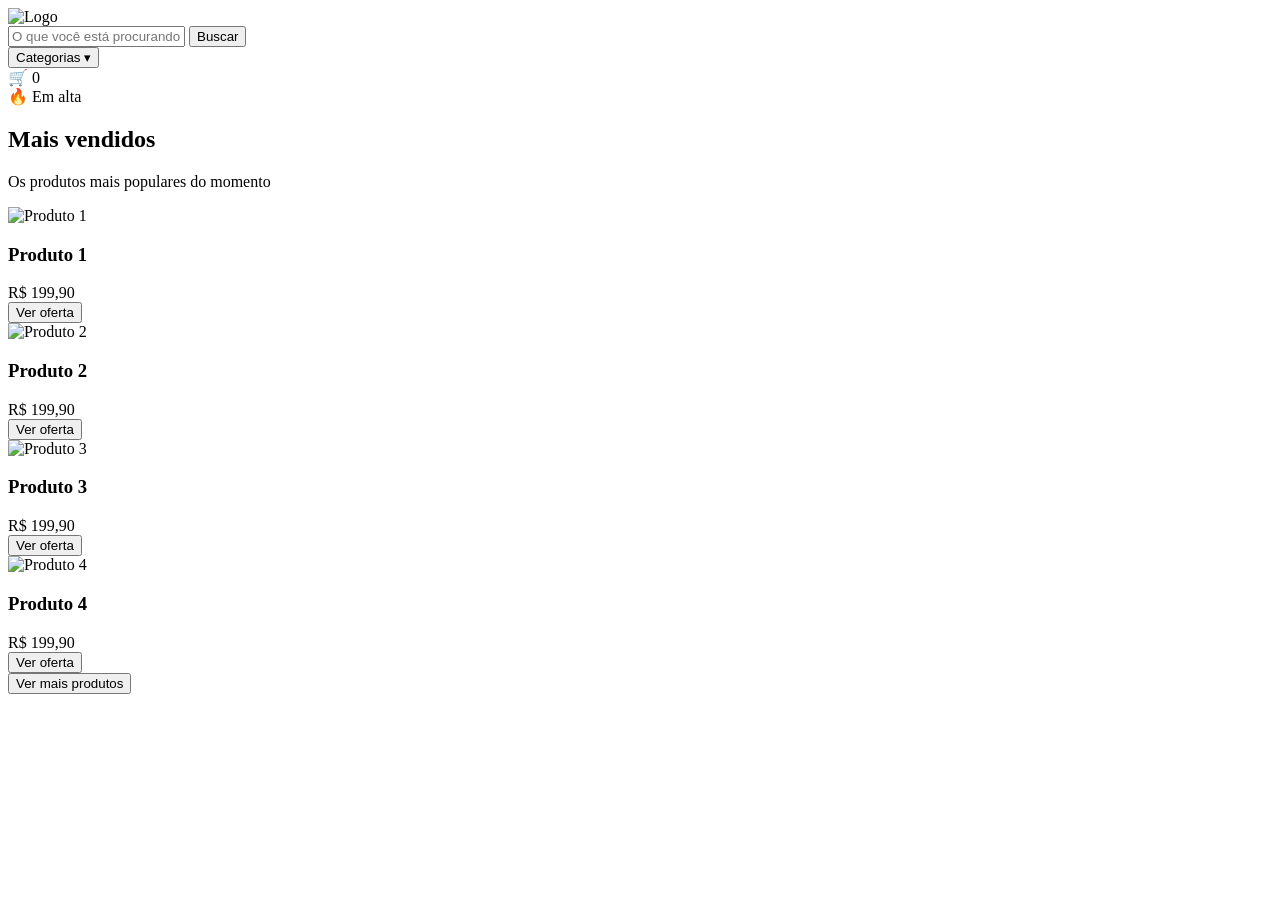
==== index.html @ fcb2b288 "Create index.html" ====
<!DOCTYPE html>
<html lang="pt-BR">
<head>
    <meta charset="UTF-8">
    <meta name="viewport" content="width=device-width, initial-scale=1.0">
    <title>Vijo Shop</title>
    <link rel="stylesheet" href="css/variables.css">
    <link rel="stylesheet" href="css/style.css">
    <link rel="stylesheet" href="css/components.css">
</head>
<body>

    <div class="bg"></div>

    <div class="site">
        <header>
            <img class="logo" src="logo.png" alt="Logo">
            
            <div class="search">
                <input type="text" placeholder="O que você está procurando?">
                <button class="btn">Buscar</button>
            </div>
            
            <div class="actions">
                <button class="btn">Categorias ▾</button>
                <div class="cart">🛒 <span>0</span></div>
            </div>
        </header>

        <section class="products">
            <span class="badge">🔥 Em alta</span>
            <h2>Mais vendidos</h2>
            <p>Os produtos mais populares do momento</p>

            <div class="cards">
                <div class="card">
                    <div class="container-imagem">
                        <img src="produto1.png" alt="Produto 1">
                    </div>
                    <h3>Produto 1</h3>
                    <div class="price">R$ 199,90</div>
                    <button class="btn btn-full">Ver oferta</button>
                </div>

                <div class="card">
                    <div class="container-imagem">
                        <img src="produto2.png" alt="Produto 2">
                    </div>
                    <h3>Produto 2</h3>
                    <div class="price">R$ 199,90</div>
                    <button class="btn btn-full">Ver oferta</button>
                </div>

                <div class="card">
                    <div class="container-imagem">
                        <img src="produto3.png" alt="Produto 3">
                    </div>
                    <h3>Produto 3</h3>
                    <div class="price">R$ 199,90</div>
                    <button class="btn btn-full">Ver oferta</button>
                </div>

                <div class="card">
                    <div class="container-imagem">
                        <img src="produto4.png" alt="Produto 4">
                    </div>
                    <h3>Produto 4</h3>
                    <div class="price">R$ 199,90</div>
                    <button class="btn btn-full">Ver oferta</button>
                </div>
            </div>

            <div class="more">
                <button class="btn btn-full">Ver mais produtos</button>
            </div>
        </section>
    </div>

</body>
</html>
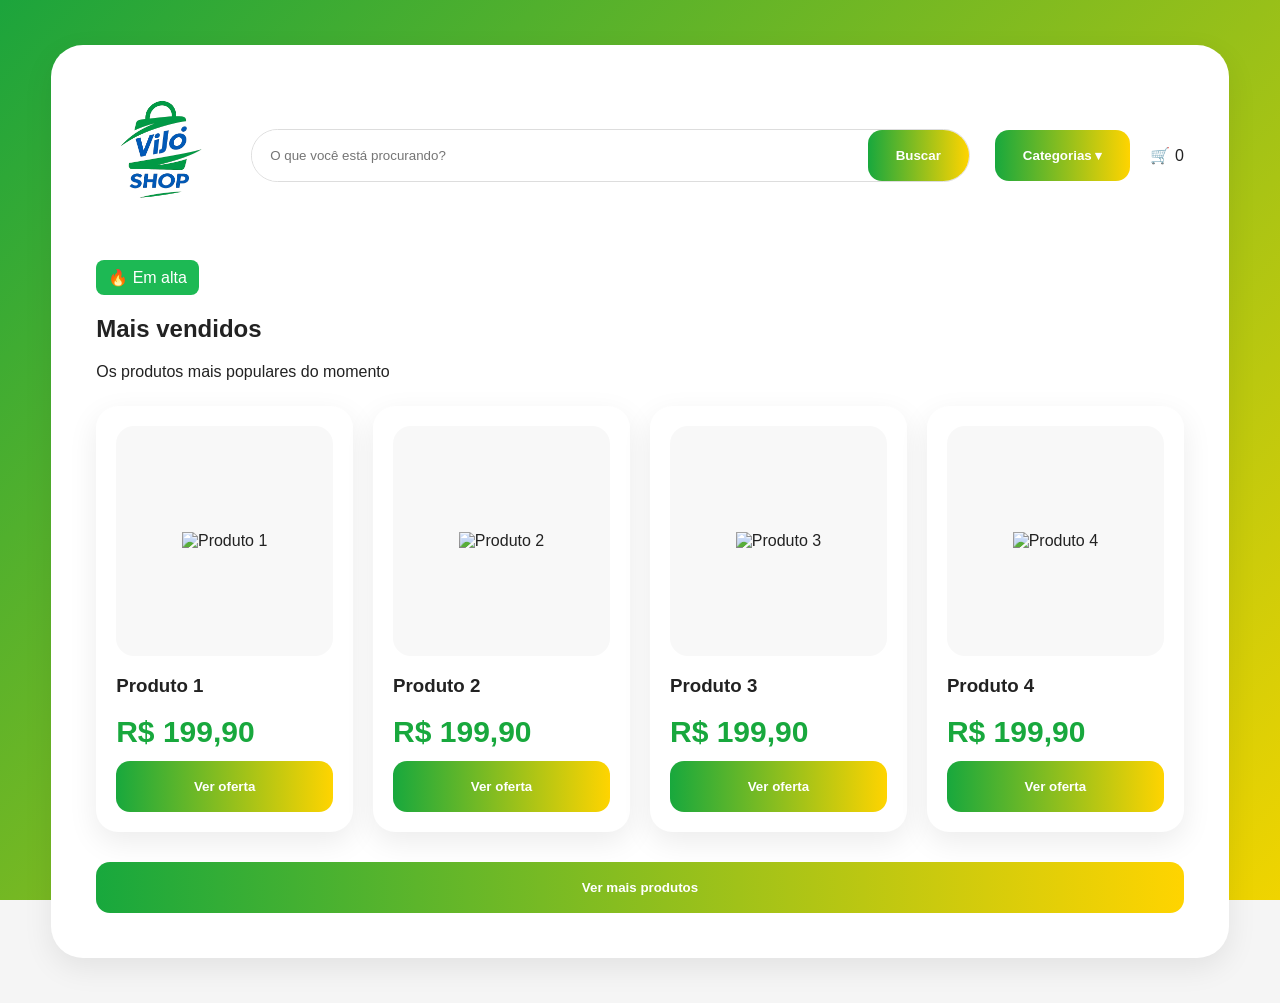
==== commit f8d63deb: "Update logo image source path in index.html" ====
--- a/index.html
+++ b/index.html
@@ -14,7 +14,7 @@
 
     <div class="site">
         <header>
-            <img class="logo" src="logo.png" alt="Logo">
+            <img class="logo" src="images/logo.png" alt="Logo">
             
             <div class="search">
                 <input type="text" placeholder="O que você está procurando?">
--- a/css/variables.css
+++ b/css/variables.css
@@ -0,0 +1,15 @@
+:root {
+  --bg: #f5f5f5;
+  --panel: #fff;
+  --text: #222;
+  --muted: #777;
+  --green: #18a83d;
+  --yellow: #ffd400;
+  --grad: linear-gradient(90deg, var(--green), var(--yellow));
+  --shadow: 0 10px 30px rgba(0, 0, 0, .08);
+  
+  /* Variáveis de raio de borda para consistência */
+  --radius-sm: 14px;
+  --radius: 22px;
+  --radius-lg: 32px;
+}
--- a/css/style.css
+++ b/css/style.css
@@ -0,0 +1,26 @@
+* {
+  box-sizing: border-box;
+}
+
+body {
+  margin: 0;
+  font-family: Arial, sans-serif;
+  background: var(--bg);
+  color: var(--text);
+}
+
+.bg {
+  position: fixed;
+  inset: 0;
+  background: linear-gradient(135deg, #1ca43c, #f0d400);
+  z-index: -1;
+}
+
+.site {
+  width: 92%;
+  margin: 45px auto;
+  background: var(--panel);
+  border-radius: var(--radius-lg);
+  padding: 45px; /* Ajustado de 30px para 45px (respiro maior) */
+  box-shadow: var(--shadow);
+}
--- a/css/components.css
+++ b/css/components.css
@@ -0,0 +1,121 @@
+/* --- BOTÕES --- */
+.btn {
+  background: var(--grad);
+  border: 0;
+  color: #fff;
+  padding: 18px 28px;
+  font-weight: bold;
+  border-radius: var(--radius-sm);
+  cursor: pointer;
+  transition: opacity 0.2s ease, transform 0.2s ease;
+}
+
+.btn:hover {
+  opacity: 0.95;
+}
+
+.btn-full {
+  width: 100%;
+}
+
+/* --- HEADER --- */
+header {
+  display: flex;
+  align-items: center;
+  gap: 25px;
+  position: sticky;
+  top: 20px;
+  z-index: 999;
+  background: var(--panel);
+  padding-bottom: 10px;
+}
+
+.logo {
+  width: 130px;
+  height: auto;
+  display: block;
+}
+
+/* --- BUSCA --- */
+.search {
+  flex: 1;
+  display: flex;
+  background: #fff;
+  border: 1px solid #ddd;
+  border-radius: 40px;
+  overflow: hidden;
+}
+
+.search input {
+  flex: 1;
+  border: 0;
+  padding: 18px;
+  outline: none;
+}
+
+.actions {
+  display: flex;
+  gap: 20px;
+  align-items: center;
+}
+
+/* --- BADGE --- */
+.badge {
+  background: #1db954;
+  color: #fff;
+  padding: 8px 12px;
+  border-radius: 8px;
+  display: inline-block;
+}
+
+/* --- CARDS & PRODUTOS --- */
+.products {
+  margin-top: 30px;
+}
+
+.cards {
+  display: grid;
+  grid-template-columns: repeat(4, 1fr);
+  gap: 20px;
+  margin-top: 25px;
+}
+
+.card {
+  background: #fff;
+  border-radius: var(--radius);
+  padding: 20px;
+  box-shadow: var(--shadow);
+  transition: transform 0.25s ease, box-shadow 0.25s ease;
+}
+
+.card:hover {
+  transform: translateY(-8px);
+}
+
+.container-imagem {
+  height: 230px;
+  display: flex;
+  align-items: center;
+  justify-content: center;
+  background: #f8f8f8; /* Fundo leve padronizado */
+  border-radius: 18px;
+  overflow: hidden;
+}
+
+.container-imagem img {
+  max-width: 100%;
+  max-height: 100%;
+  object-fit: contain;
+}
+
+.price {
+  color: var(--green);
+  font-size: 30px;
+  font-weight: bold;
+  margin: 12px 0;
+}
+
+.more {
+  text-align: center;
+  margin-top: 30px;
+}
